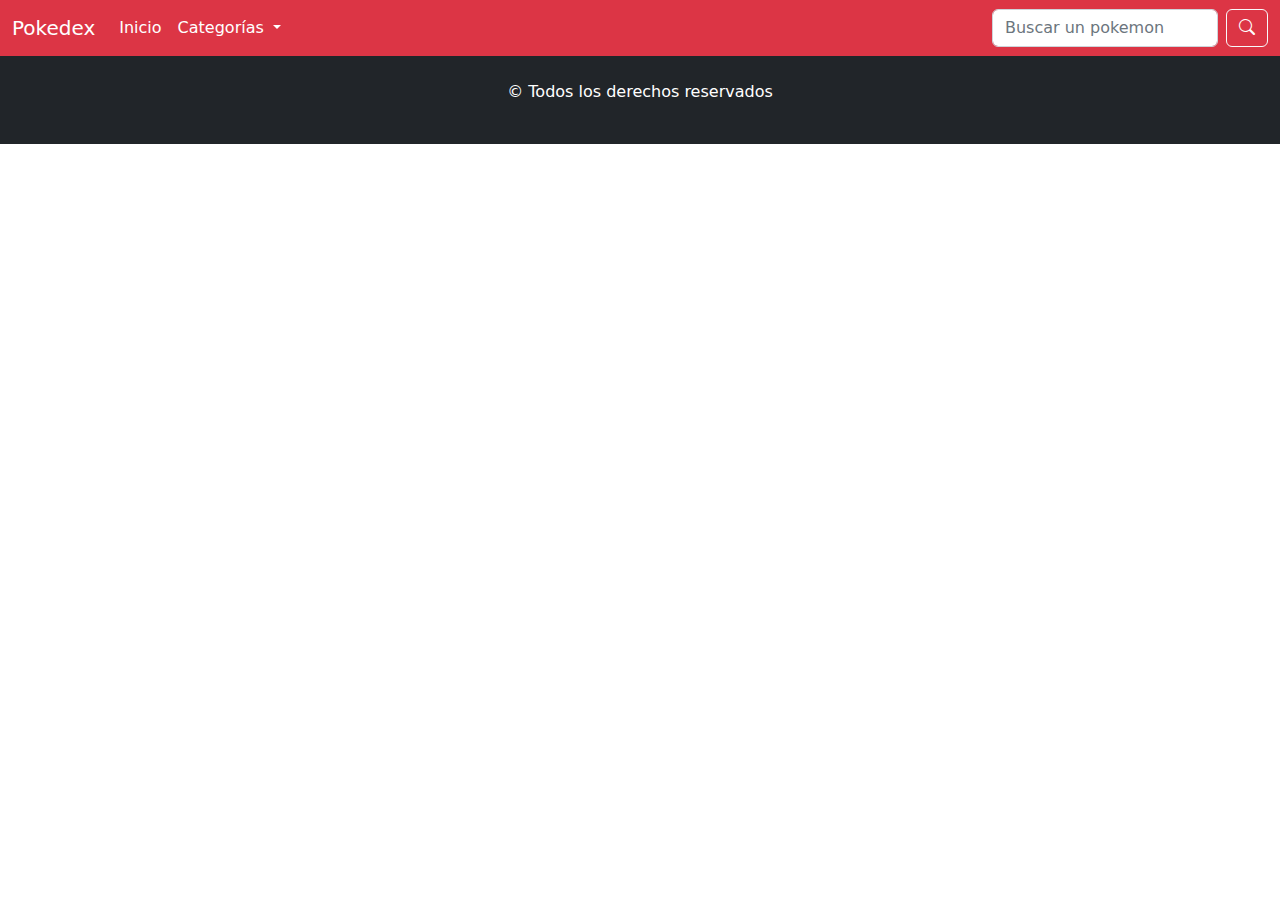
==== pages/detallePokemon.html @ 86451cec "detalle pokemon" ====
<!DOCTYPE html>
<html lang="es">
  <head>
    <meta charset="UTF-8" />
    <meta http-equiv="X-UA-Compatible" content="IE=edge" />
    <meta name="viewport" content="width=device-width, initial-scale=1.0" />
    <!-- etiquetas meta extra -->
    <meta name="description" content="Pokedex" />
    <meta name="keywords" content="pokemones, charizard, caterpie" />
    <meta name="author" content="Maria Florencia Alonso" />
    <!-- etiquetas link -->
    <link rel="stylesheet" href="../css/bootstrap.min.css" />
    <link
      rel="stylesheet"
      href="https://cdn.jsdelivr.net/npm/bootstrap-icons@1.8.3/font/bootstrap-icons.css"
    />
    <link rel="stylesheet" href="../css/style.css" />

    <title>Pokedex</title>
  </head>
  <body>
    <header>
      <nav class="navbar navbar-expand-lg bg-danger">
        <div class="container-fluid">
          <a class="navbar-brand text-white" href="../index.html">Pokedex</a>
          <button
            class="navbar-toggler"
            type="button"
            data-bs-toggle="collapse"
            data-bs-target="#navbarSupportedContent"
            aria-controls="navbarSupportedContent"
            aria-expanded="false"
            aria-label="Toggle navigation"
          >
            <span class="navbar-toggler-icon"></span>
          </button>
          <div class="collapse navbar-collapse" id="navbarSupportedContent">
            <ul class="navbar-nav me-auto mb-2 mb-lg-0">
              <li class="nav-item">
                <a
                  class="nav-link active text-white"
                  aria-current="page"
                  href="../index.html"
                  >Inicio</a
                >
              </li>
              <li class="nav-item dropdown">
                <a
                  class="nav-link dropdown-toggle text-white"
                  href="#"
                  id="navbarDropdown"
                  role="button"
                  data-bs-toggle="dropdown"
                  aria-expanded="false"
                >
                  Categorías
                </a>
                <ul class="dropdown-menu" aria-labelledby="navbarDropdown">
                  <li><a class="dropdown-item" href="#">Bulbasaur</a></li>
                  <li><a class="dropdown-item" href="#">Another action</a></li>
                  <li><hr class="dropdown-divider" /></li>
                  <li>
                    <a class="dropdown-item" href="#">Something else here</a>
                  </li>
                </ul>
              </li>
            </ul>
            <form class="d-flex" role="search">
              <input
                class="form-control me-2"
                type="search"
                placeholder="Buscar un pokemon"
                aria-label="Search"
              />
              <button class="btn btn-outline-light" type="submit">
                <i class="bi bi-search text-white"></i>
              </button>
            </form>
          </div>
        </div>
      </nav>
    </header>
    <main>


    </main>
    <footer class="bg-dark text-white text-center py-4">
      <p>&copy; Todos los derechos reservados</p>
    </footer>

    <script src="../js/bootstrap.min.js"></script>
  </body>
</html>
---- css/style.css ----
/* banner Pokemon */
@media all and (max-width: 767px){
    .bannerPokemon{
        height: 250px;
        object-fit: cover;
    }
}

@media all and (min-width: 768px) and (max-width: 1100px){
    .bannerPokemon{
        height: 250px;
        object-fit: cover;
    }
}

@media all and (min-width: 1101px){
    .bannerPokemon{
        height: 550px;
        object-fit: cover;
    }
}

/* galería Pokemon */
#veneno{
    background-color: blueviolet;
}

#fuego{
    background-color: orange;
}
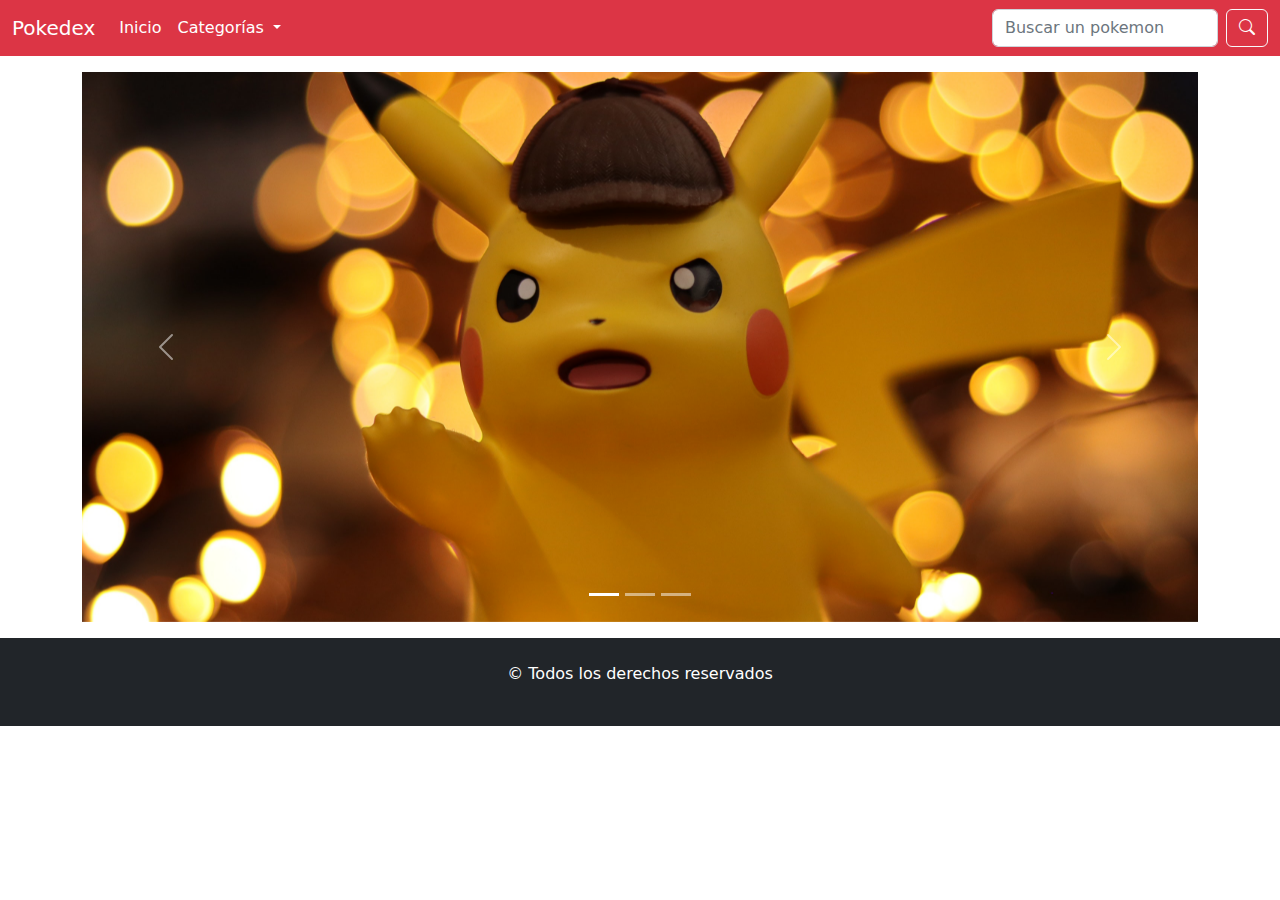
==== commit 2a1c7f82: "detalle pokemon 1" ====
--- a/pages/detallePokemon.html
+++ b/pages/detallePokemon.html
@@ -81,7 +81,74 @@
       </nav>
     </header>
     <main>
-
+<!-- SLIDER -->
+<section class="container mt-3 mb-3">
+    <div id="sliderPokemon" class="carousel slide" data-bs-ride="true">
+      <div class="carousel-indicators">
+        <button
+          type="button"
+          data-bs-target="#sliderPokemon"
+          data-bs-slide-to="0"
+          class="active"
+          aria-current="true"
+          aria-label="Slide 1"
+        ></button>
+        <button
+          type="button"
+          data-bs-target="#sliderPokemon"
+          data-bs-slide-to="1"
+          aria-label="Slide 2"
+        ></button>
+        <button
+          type="button"
+          data-bs-target="#sliderPokemon"
+          data-bs-slide-to="2"
+          aria-label="Slide 3"
+        ></button>
+      </div>
+      <div class="carousel-inner">
+        <div class="carousel-item active">
+          <img
+            src="../img/slider/pexels-carolina-castilla-arias-1716861.jpg"
+            class="d-block w-100 bannerPokemon"
+            alt="PokemonA"
+          />
+        </div>
+        <div class="carousel-item">
+          <img
+            src="../img/slider/pexels-mentatdgt-1049622.jpg"
+            class="d-block w-100 bannerPokemon"
+            alt="PokemonB"
+          />
+        </div>
+        <div class="carousel-item">
+          <img
+            src="../img/slider/pexels-vincent-ma-janssen-1310847.jpg"
+            class="d-block w-100 bannerPokemon"
+            alt="PokemonC"
+          />
+        </div>
+      </div>
+      <button
+        class="carousel-control-prev"
+        type="button"
+        data-bs-target="#sliderPokemon"
+        data-bs-slide="prev"
+      >
+        <span class="carousel-control-prev-icon" aria-hidden="true"></span>
+        <span class="visually-hidden">Previous</span>
+      </button>
+      <button
+        class="carousel-control-next"
+        type="button"
+        data-bs-target="#sliderPokemon"
+        data-bs-slide="next"
+      >
+        <span class="carousel-control-next-icon" aria-hidden="true"></span>
+        <span class="visually-hidden">Next</span>
+      </button>
+    </div>
+    </section>
 
     </main>
     <footer class="bg-dark text-white text-center py-4">
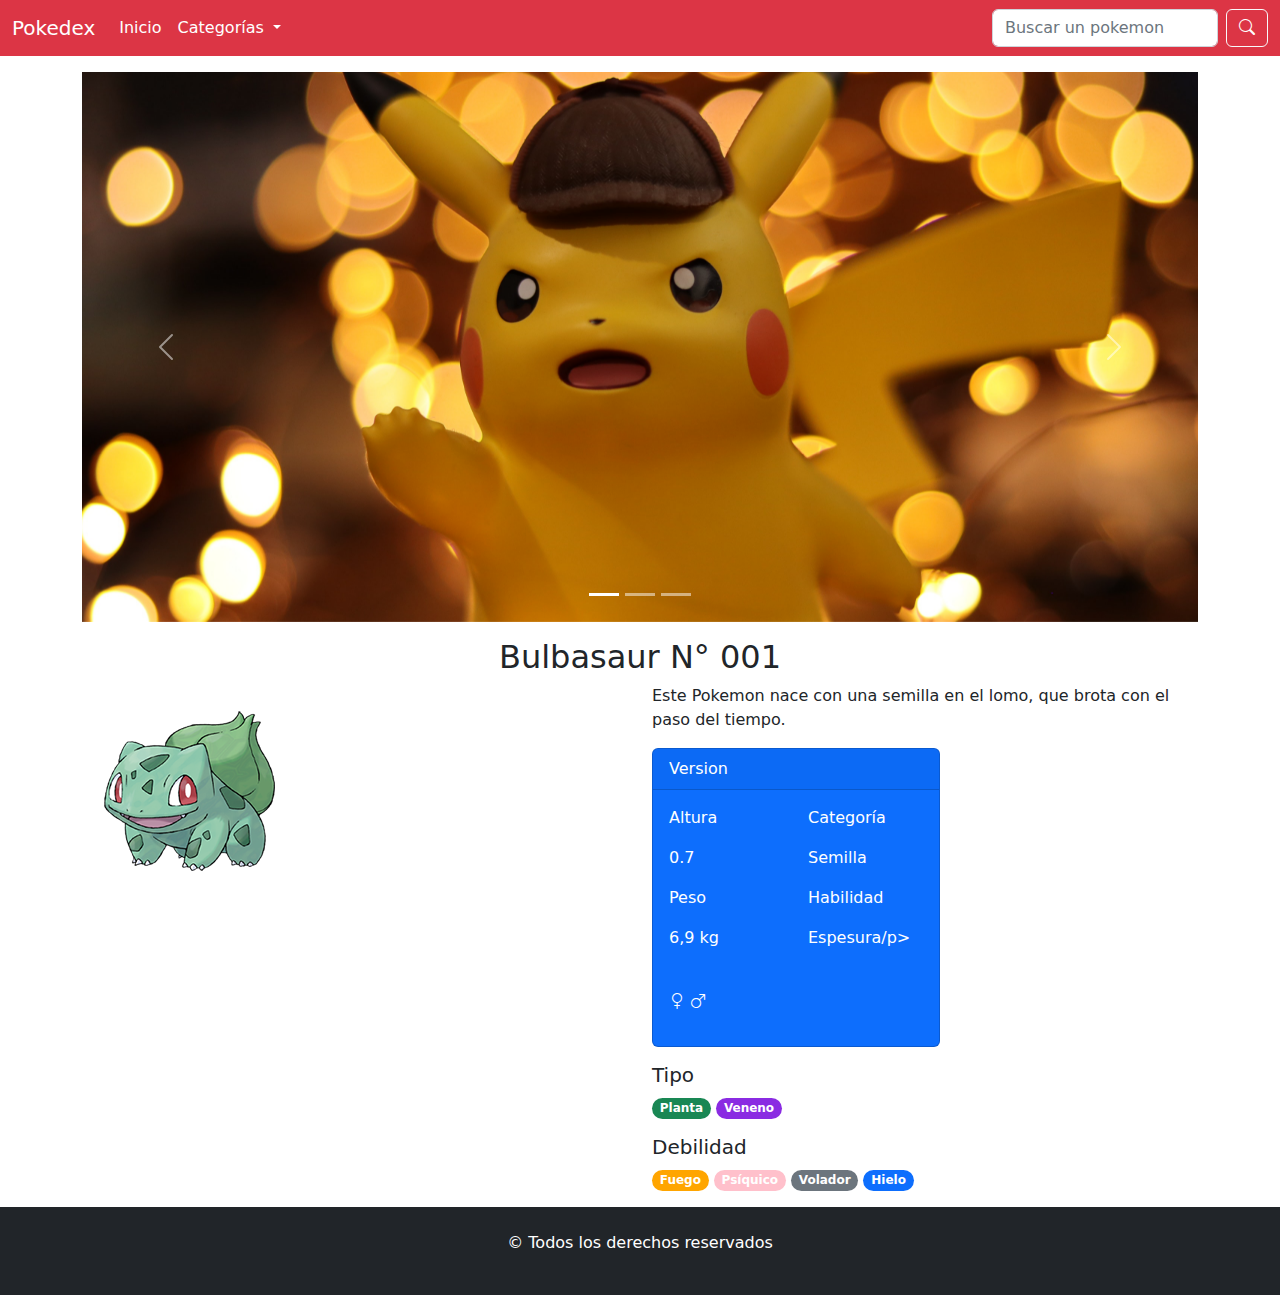
==== commit 499ffcef: "detalle pokemon 2" ====
--- a/pages/detallePokemon.html
+++ b/pages/detallePokemon.html
@@ -150,6 +150,65 @@
     </div>
     </section>
 
+    <article class="container">
+    
+        <section>
+            <h2 class="text-center">Bulbasaur N° 001</h2>
+                <div class="row">
+                   <div class="col-lg-6 col-md-6">
+                        <img class="width= 100%" src="../img/pokemones/001.png" alt="Bulbasaur">
+                   </div> 
+
+                   <div class="col-lg-6 col-md-6">
+                    <!-- titulo -->
+                    <p>Este Pokemon nace con una semilla en el lomo, que brota con el paso del tiempo.</p>
+                   <!-- card -->
+                    <div class="card text-white bg-primary mb-3" style="max-width: 18rem;">
+                        <div class="card-header">Version</div>
+                        <div class="card-body">
+                            <div class="row">
+                                <aside class="col-6">
+                                    <p>Altura</p>
+                                    <p>0.7</p>
+                                    <p>Peso</p>
+                                    <p>6,9 kg</p>
+                                    <br>
+                                    <p><i class="bi bi-gender-female text-white"></i> <i class="bi bi-gender-male text-white"></i></p>
+                                </aside>
+
+                                <aside class="col-6">
+                                    <p>Categoría</p>
+                                    <p>Semilla</p>
+                                    <p>Habilidad</p>
+                                    <p>Espesura/p>
+                                </aside>
+
+                            </div>
+                        </div>
+                   </div>
+                   <!-- seccion tipo y debilidad -->
+                <div>
+                   <h5>Tipo</h5>
+                   <p><span class="badge rounded-pill text-bg-success">Planta</span> <span id="veneno" class="badge rounded-pill">Veneno</span></p>
+                </div>
+                <div>
+                    <h5>Debilidad</h5>
+                    <p><span id="fuego" class="badge rounded-pill">Fuego</span> <span id="psiquico" class="badge rounded-pill">Psíquico</span> <span class="badge rounded-pill text-bg-secondary">Volador</span> <span class="badge rounded-pill text-bg-primary">Hielo</span
+                         
+                 </div>
+ 
+
+                </div>
+
+
+        </section>
+
+
+    </article>
+
+
+
+
     </main>
     <footer class="bg-dark text-white text-center py-4">
       <p>&copy; Todos los derechos reservados</p>
--- a/css/style.css
+++ b/css/style.css
@@ -27,4 +27,8 @@
 
 #fuego{
     background-color: orange;
+}
+
+#psiquico{
+    background-color: pink;
 }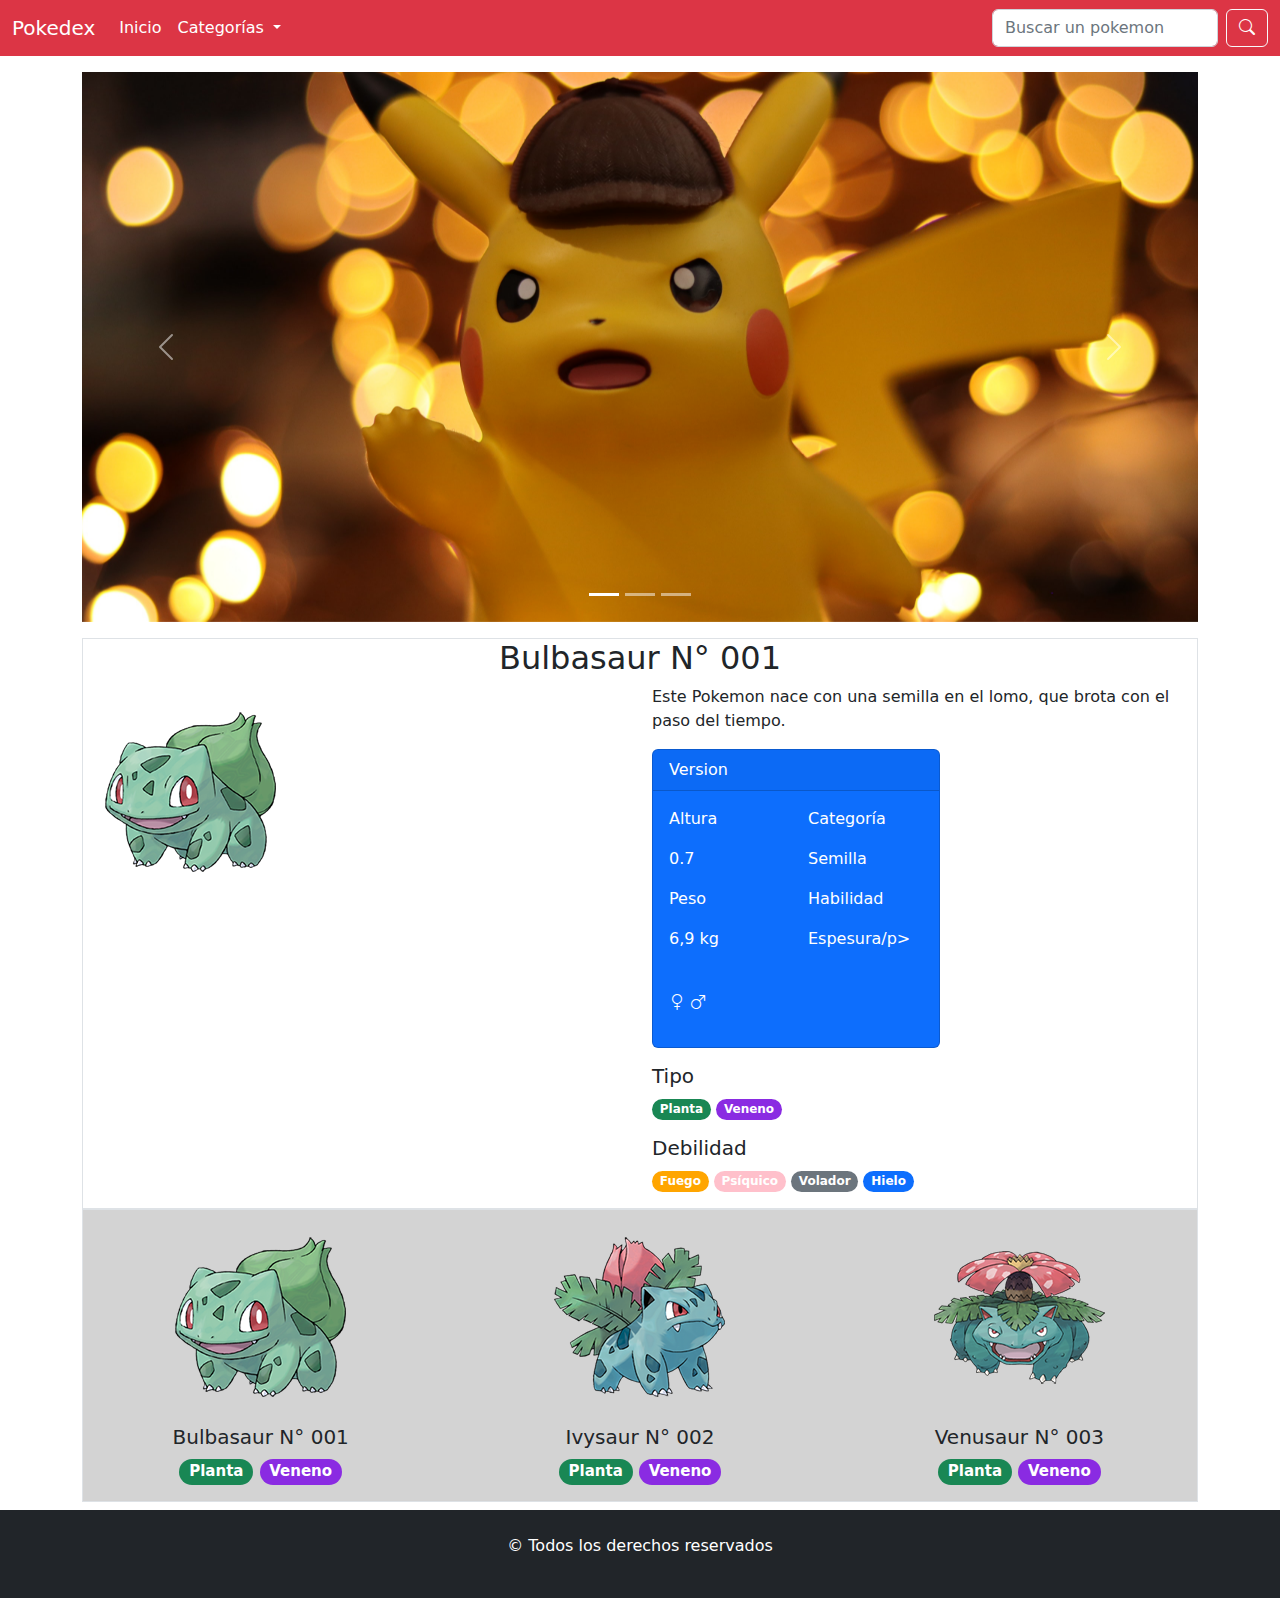
==== commit 244d1868: "detalle pokemon 3" ====
--- a/pages/detallePokemon.html
+++ b/pages/detallePokemon.html
@@ -152,7 +152,7 @@
 
     <article class="container">
     
-        <section>
+        <section class="border">
             <h2 class="text-center">Bulbasaur N° 001</h2>
                 <div class="row">
                    <div class="col-lg-6 col-md-6">
@@ -196,12 +196,40 @@
                     <p><span id="fuego" class="badge rounded-pill">Fuego</span> <span id="psiquico" class="badge rounded-pill">Psíquico</span> <span class="badge rounded-pill text-bg-secondary">Volador</span> <span class="badge rounded-pill text-bg-primary">Hielo</span
                          
                  </div>
- 
-
-                </div>
-
-
+                 </div>
         </section>
+
+        <section id="seccionPokemones" class="border mb-2">
+
+
+
+       
+            <aside class="row">
+                <div class="col-lg-4 col-md-4 text-center">
+                    <img src="../img/pokemones/001.png" alt="">
+                    <h5>Bulbasaur N° 001<h5>
+                    <p><span class="badge rounded-pill text-bg-success">Planta</span> <span id="veneno" class="badge rounded-pill">Veneno</span></p>
+                </div>
+
+                <div class="col-lg-4 col-md-4 text-center">
+                    <img src="../img/pokemones/002.png" alt="">
+                    <h5>Ivysaur N° 002<h5>
+                    <p><span class="badge rounded-pill text-bg-success">Planta</span> <span id="veneno" class="badge rounded-pill">Veneno</span></p>
+                </div>
+
+                <div class="col-lg-4 col-md-4 text-center">
+                    <img src="../img/pokemones/003.png" alt="">
+                    <h5>Venusaur N° 003<h5>
+                    <p><span class="badge rounded-pill text-bg-success">Planta</span> <span id="veneno" class="badge rounded-pill">Veneno</span></p>
+                </div>
+
+            </aside>
+        </section>
+
+
+
+
+
 
 
     </article>
--- a/css/style.css
+++ b/css/style.css
@@ -31,4 +31,8 @@
 
 #psiquico{
     background-color: pink;
+}
+
+#seccionPokemones{
+    background-color: lightgray;
 }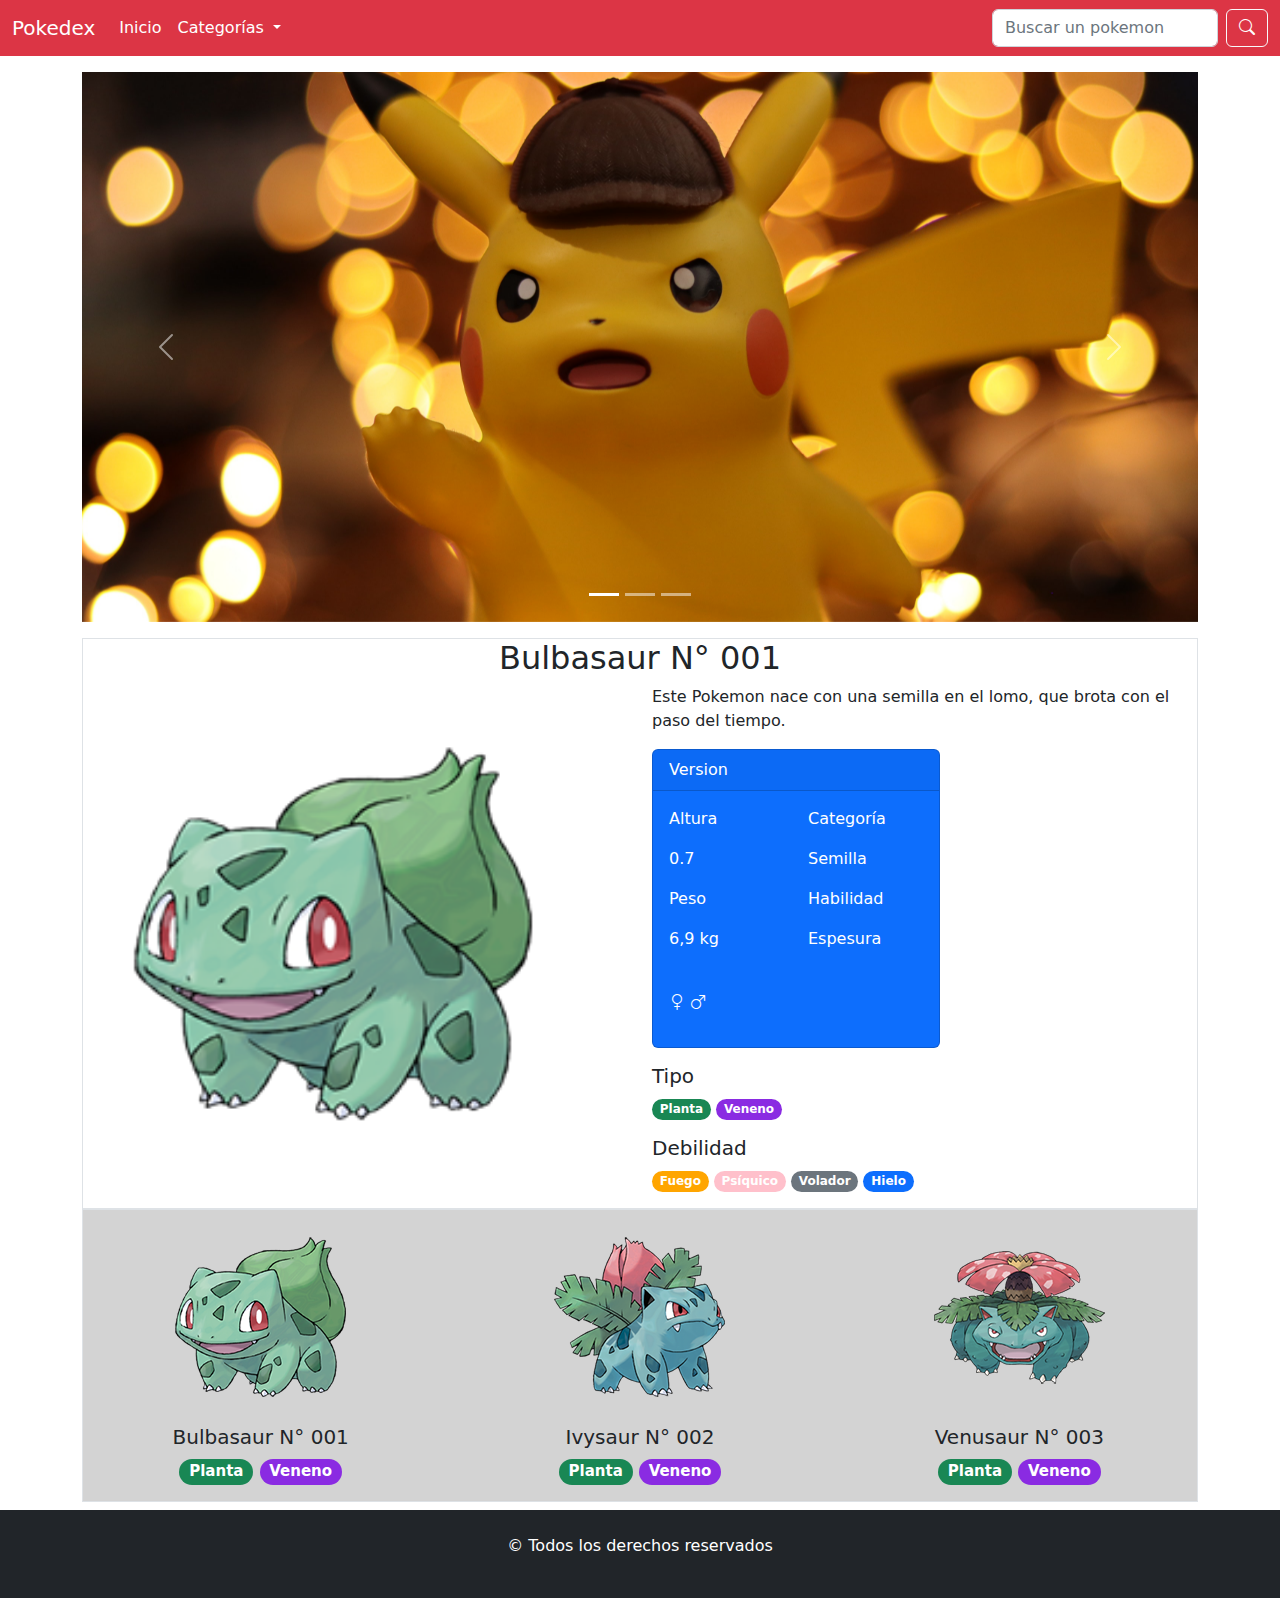
==== commit fa8f334c: "todo listo" ====
--- a/pages/detallePokemon.html
+++ b/pages/detallePokemon.html
@@ -150,53 +150,63 @@
     </div>
     </section>
 
+    <!-- Detalle -->
     <article class="container">
     
         <section class="border">
             <h2 class="text-center">Bulbasaur N° 001</h2>
                 <div class="row">
                    <div class="col-lg-6 col-md-6">
-                        <img class="width= 100%" src="../img/pokemones/001.png" alt="Bulbasaur">
+                        <img id="dino" src="../img/pokemones/001.png" alt="Bulbasaur">
                    </div> 
 
                    <div class="col-lg-6 col-md-6">
-                    <!-- titulo -->
-                    <p>Este Pokemon nace con una semilla en el lomo, que brota con el paso del tiempo.</p>
-                   <!-- card -->
-                    <div class="card text-white bg-primary mb-3" style="max-width: 18rem;">
-                        <div class="card-header">Version</div>
-                        <div class="card-body">
-                            <div class="row">
-                                <aside class="col-6">
-                                    <p>Altura</p>
-                                    <p>0.7</p>
-                                    <p>Peso</p>
-                                    <p>6,9 kg</p>
-                                    <br>
-                                    <p><i class="bi bi-gender-female text-white"></i> <i class="bi bi-gender-male text-white"></i></p>
-                                </aside>
-
-                                <aside class="col-6">
-                                    <p>Categoría</p>
-                                    <p>Semilla</p>
-                                    <p>Habilidad</p>
-                                    <p>Espesura/p>
-                                </aside>
-
+                            <div>    
+                            <!-- titulo -->
+                            <p>Este Pokemon nace con una semilla en el lomo, que brota con el paso del tiempo.</p>
                             </div>
+
+                        <!-- card -->
+                            <div>
+                            <div class="card text-white bg-primary mb-3" style="max-width: 18rem;">
+                                    
+                                <div class="card-header">Version</div>
+                                <div class="card-body">
+                                    <div class="row">
+                                        <aside class="col-6">
+                                            <p>Altura</p>
+                                            <p>0.7</p>
+                                            <p>Peso</p>
+                                            <p>6,9 kg</p>
+                                            <br>
+                                            <p><i class="bi bi-gender-female text-white"></i> <i class="bi bi-gender-male text-white"></i></p>
+                                        </aside>
+
+                                        <aside class="col-6">
+                                            <p>Categoría</p>
+                                            <p>Semilla</p>
+                                            <p>Habilidad</p>
+                                            <p>Espesura </p>
+                            
+                                        
+                                        </aside>
+
+                                    </div>
+                                    
+                                </div>
+                            </div>    
                         </div>
-                   </div>
-                   <!-- seccion tipo y debilidad -->
-                <div>
-                   <h5>Tipo</h5>
-                   <p><span class="badge rounded-pill text-bg-success">Planta</span> <span id="veneno" class="badge rounded-pill">Veneno</span></p>
-                </div>
-                <div>
-                    <h5>Debilidad</h5>
-                    <p><span id="fuego" class="badge rounded-pill">Fuego</span> <span id="psiquico" class="badge rounded-pill">Psíquico</span> <span class="badge rounded-pill text-bg-secondary">Volador</span> <span class="badge rounded-pill text-bg-primary">Hielo</span
-                         
-                 </div>
-                 </div>
+                        <!-- seccion tipo y debilidad -->
+                        <div>
+                        <h5>Tipo</h5>
+                        <p><span class="badge rounded-pill text-bg-success">Planta</span> <span id="veneno" class="badge rounded-pill">Veneno</span></p>
+                        </div>
+                        <div>
+                            <h5>Debilidad</h5>
+                            <p><span id="fuego" class="badge rounded-pill">Fuego</span> <span id="psiquico" class="badge rounded-pill">Psíquico</span> <span class="badge rounded-pill text-bg-secondary">Volador</span> <span class="badge rounded-pill text-bg-primary">Hielo</span
+                               
+                        
+                        </div>
         </section>
 
         <section id="seccionPokemones" class="border mb-2">
@@ -236,7 +246,6 @@
 
 
 
-
     </main>
     <footer class="bg-dark text-white text-center py-4">
       <p>&copy; Todos los derechos reservados</p>
--- a/css/style.css
+++ b/css/style.css
@@ -35,4 +35,31 @@
 
 #seccionPokemones{
     background-color: lightgray;
+}
+
+
+
+/* Detalle Pokemon */
+
+
+
+@media all and (max-width: 767px){
+    #dino{
+        height:300px;
+        text-align: center;
+    }
+   
+}
+
+@media all and (min-width: 768px) and (max-width: 1100px){
+    #dino{
+        height:350px;
+    }
+}
+
+@media all and (min-width: 1101px){
+    #dino{
+        height:500px;
+    }
+
 }